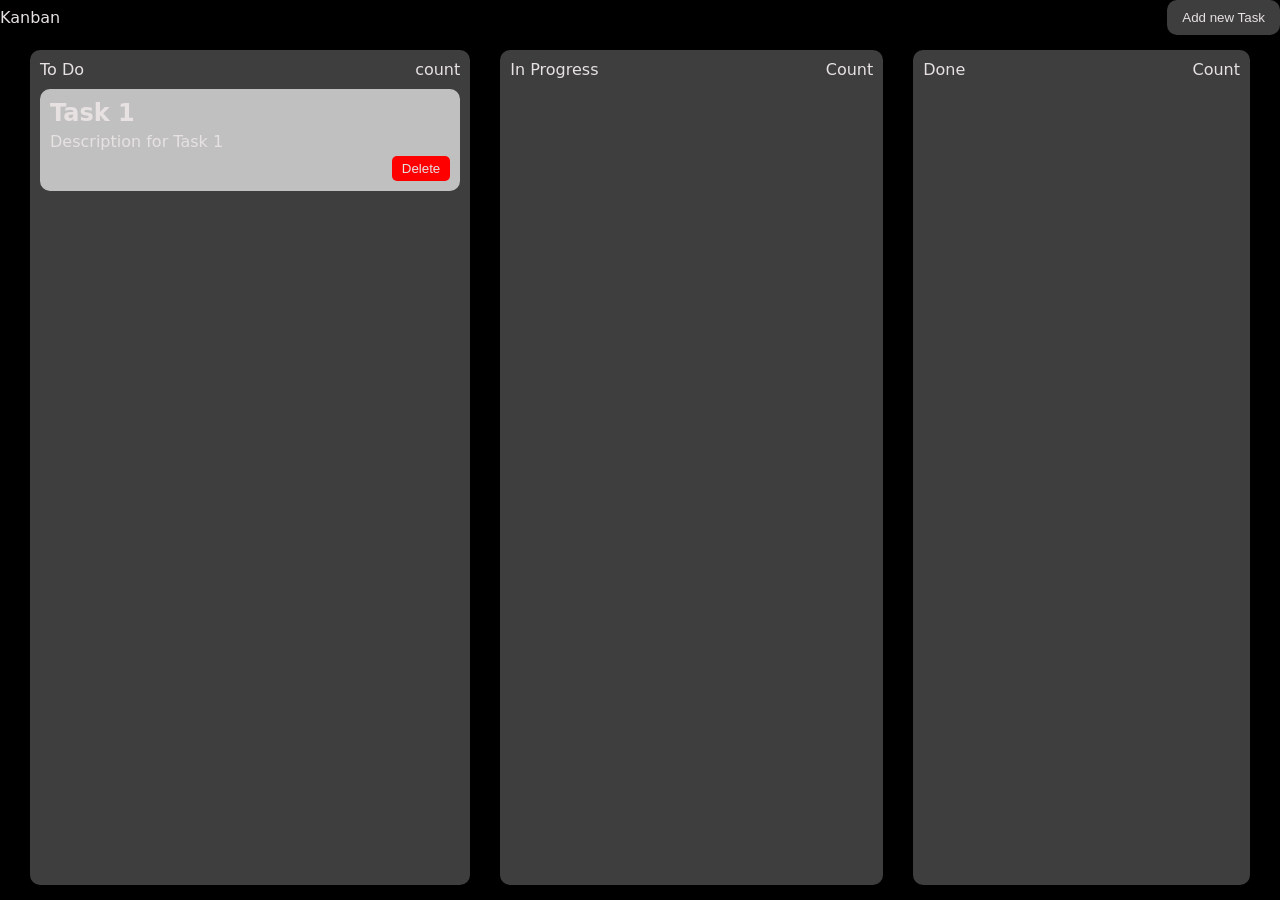
==== Kanban Board/index.html @ 50746fba "Started Kanban Board project" ====
<!DOCTYPE html>
<html lang="en">
<head>
    <meta charset="UTF-8">
    <meta name="viewport" content="width=device-width, initial-scale=1.0">
    <title>Document</title>
    <link rel="stylesheet" href="style.css">
</head>
<body>
    <main>
        <nav>
            <div class="left">Kanban</div>
            <div class="right"><button>Add new Task</button></div>
        </nav>
        <section class="board">
            <div id="todo" class="task-column">
                <div class="heading">
                    <div class="left">To Do</div>
                    <div class="right">count</div>
                </div>
                <div draggable="true" class="task">
                    <h2>Task 1</h2>
                    <p>Description for Task 1</p>
                    <button>Delete</button>
                </div>
            </div>
            <div id="progress" class="task-column">
                <div class="heading">
                    <div class="left">In Progress</div>
                    <div class="right">Count</div>
                </div>
            </div>
            <div id="done" class="task-column">
                <div class="heading">
                    <div class="left">Done</div>
                    <div class="right">Count</div>
                </div>
            </div>
        </section>
    </main>
    <script src="script.js"></script>
</body>
</html>
---- Kanban Board/style.css ----
:root{
    --bg-color: #000000;
    --primary-text-color: #e7e1e1;
    /* padding variables  */
    --nav-padding: 15px 30 px;
    --section-padding: 15px 30px;
    --padding-s:5px;
    --padding-m:10px;
    --padding-l:15px;
    --padding-xl:20px;
    --padding-xxl: 30px;
    --bg-button-color: #3e3e3e;
    
    /* border radius variables */
    --border-radius-s: 5px;
    --border-radius-m: 10px;
    --border-radius-l: 15px;
    --border-radius-xl: 20px;
    --border-radius-xxl: 30px;

    /* task colours */
    --background-task-color: #c0c0c0;

    /* button background color */
    --delete-color: red;
}

*{
    margin: 0;
    padding: 0;
    box-sizing: border-box;
}
html,
body{
    height: 100%;
    width: 100%;
}
html{
    font-family: system-ui, -apple-system, BlinkMacSystemFont, 'Segoe UI', Roboto, Oxygen, Ubuntu, Cantarell, 'Open Sans', 'Helvetica Neue', sans-serif;
}
body{
    background-color: var(--bg-color);
    color: var(--primary-text-color);

}

main{
    height: 100%;
    display: flex;
    flex-direction: column;
}

nav{
    padding: var(--nav-padding);
    display: flex;
    align-items: center;
    justify-content: space-between;
}

nav button{
    background-color: var(--bg-button-color);
    border: none;
    outline: none;
    color: var(--primary-text-color);
    padding: var(--padding-m) var(--padding-l);
    cursor: pointer;
    border-radius: var(--border-radius-m);
}
section{
    padding: var(--section-padding);
    display: flex;
    flex-grow: 1;
    justify-content: space-between;
    gap: var(--padding-xxl);
    
}
section .task-column{
    background-color: var(--bg-button-color);
    flex-grow: 1;
    padding: var(--padding-m);
    display: flex;
    flex-direction: column;
    gap: var(--padding-m);
    border-radius: var(--border-radius-m);
    transition: all 0.7s cubic-bezier(0.19, 1, 0.22, 1);
}
/* study this */
section .task-column.hover-over{
    border: 2px dashed var(--primary-text-color);
    scale: 1.05;
}

section .task-column .heading{
    width: 100%;
    display: flex;
    align-items: center;
    justify-content: space-between;
}
section .task-column .task{
    background-color: var(--background-task-color);
    padding: var(--padding-m);
    border-radius: var(--border-radius-m);
    display: flex;
    flex-direction: column;
    gap: var(--padding-s);
    cursor: grab;
}
section .task-column .task button{
    align-self: flex-end;
    cursor: pointer;
    padding: var(--padding-s) var(--padding-m);
    border-radius: var(--border-radius-s);
    border: none;
    outline: none;
    background-color: var(--delete-color);
    color: var(--primary-text-color);
}
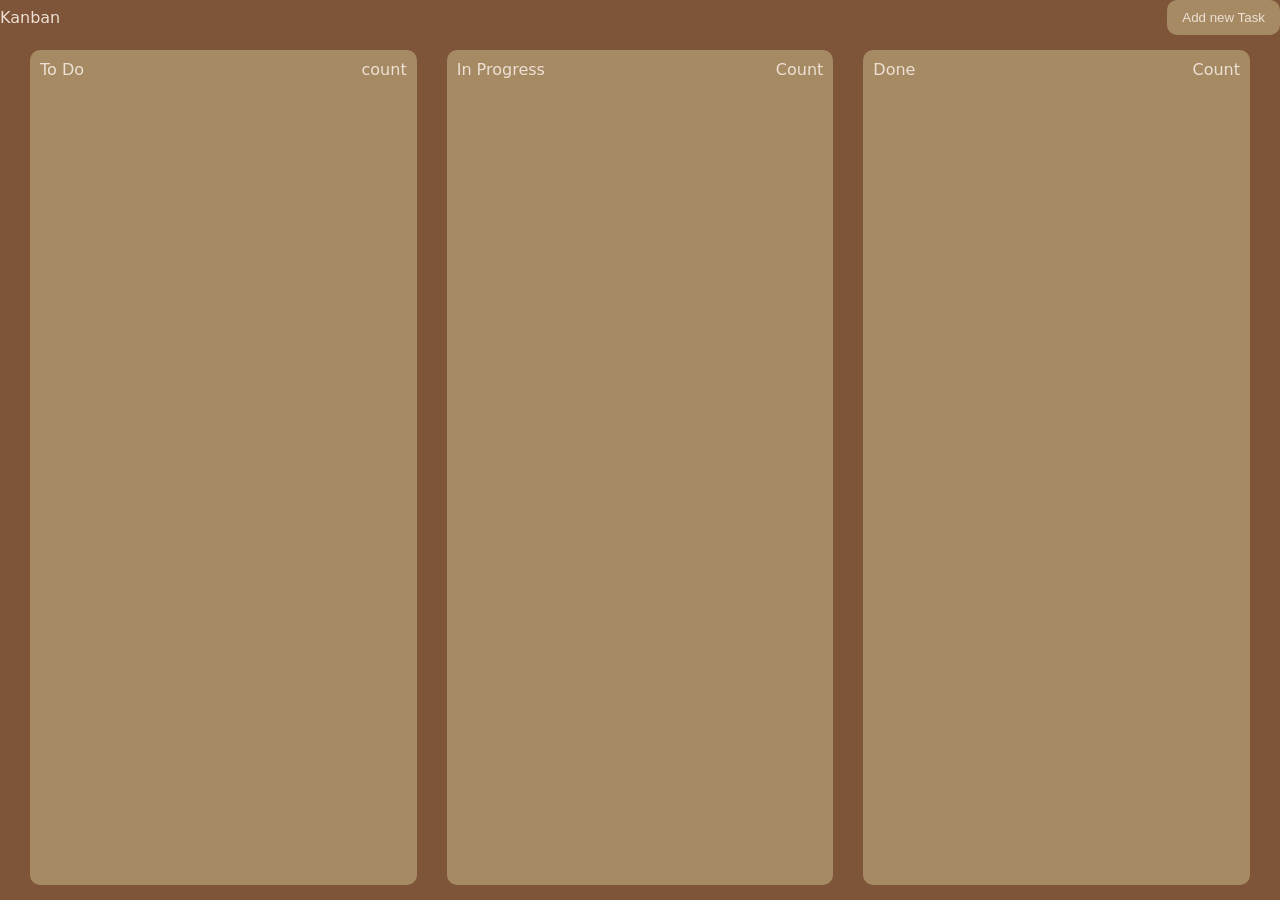
==== commit e389a456: "Code cleanup and creating functions for repetitive codes and adding function in delete button" ====
--- a/Kanban Board/index.html
+++ b/Kanban Board/index.html
@@ -10,7 +10,7 @@
     <main>
         <nav>
             <div class="left">Kanban</div>
-            <div class="right"><button>Add new Task</button></div>
+            <div class="right"><button id="toggle-modal">Add new Task</button></div>
         </nav>
         <section class="board">
             <div id="todo" class="task-column">
@@ -18,11 +18,11 @@
                     <div class="left">To Do</div>
                     <div class="right">count</div>
                 </div>
-                <div draggable="true" class="task">
+                <!-- <div draggable="true" class="task">
                     <h2>Task 1</h2>
                     <p>Description for Task 1</p>
                     <button>Delete</button>
-                </div>
+                </div> -->
             </div>
             <div id="progress" class="task-column">
                 <div class="heading">
@@ -37,7 +37,17 @@
                 </div>
             </div>
         </section>
-    </main>
+    </main> 
+    
+    <div class="modal add-new-task">
+        <div class="bg"></div>
+            <div class="center">
+                <input type="text" id="task-title-input" placeholder="Task Title" />
+                <textarea id="task-desc-input" placeholder="Task Description" ></textarea>
+                <button id="add-new-task" class="add-task-btn">Add Task</button>
+            </div>
+    </div>
+
     <script src="script.js"></script>
 </body>
 </html>
--- a/Kanban Board/style.css
+++ b/Kanban Board/style.css
@@ -1,6 +1,6 @@
 :root{
-    --bg-color: #000000;
-    --primary-text-color: #e7e1e1;
+    --bg-color: #7f5539;
+    --primary-text-color: #ede0d4;
     /* padding variables  */
     --nav-padding: 15px 30 px;
     --section-padding: 15px 30px;
@@ -9,7 +9,7 @@
     --padding-l:15px;
     --padding-xl:20px;
     --padding-xxl: 30px;
-    --bg-button-color: #3e3e3e;
+    --bg-button-color: #a68a64;
     
     /* border radius variables */
     --border-radius-s: 5px;
@@ -19,10 +19,13 @@
     --border-radius-xxl: 30px;
 
     /* task colours */
-    --background-task-color: #c0c0c0;
+    --background-task-color: #414833;
 
     /* button background color */
     --delete-color: red;
+
+    /* pop up color */
+    --pop-color:#656d4a68;
 }
 
 *{
@@ -55,6 +58,9 @@
     display: flex;
     align-items: center;
     justify-content: space-between;
+    position: sticky;
+    top:0;
+    background-color: var(--bg-color);
 }
 
 nav button{
@@ -77,6 +83,7 @@
 section .task-column{
     background-color: var(--bg-button-color);
     flex-grow: 1;
+    width: 100%;
     padding: var(--padding-m);
     display: flex;
     flex-direction: column;
@@ -115,3 +122,58 @@
     background-color: var(--delete-color);
     color: var(--primary-text-color);
 }
+.modal{
+    position: fixed;
+    height: 100vh;
+    width: 100vw;
+    top: 0;
+    left: 0;
+    display: none;
+    align-items: center;
+    justify-content: center;
+
+}
+
+.modal.active{
+    display: flex;
+}
+
+.modal .bg{
+    position: absolute;
+    height: 100%;
+    width: 100%;
+    background-color: rgba(59, 59, 59, 0.29);
+    backdrop-filter: blur(5px);
+}
+
+.modal .center{
+    background-color: var(--pop-color);
+    padding: var(--padding-xxl);
+    border-radius: var(--border-radius-m);
+    display: flex;
+    flex-direction: column;
+    gap: var(--padding-m);
+    z-index: 10;
+}
+
+.modal .center input, .modal .center textarea, .modal .center select{
+    background-color: var(--background-task-color);
+    border: none;
+    outline: none;
+    color: var(--primary-text-color);
+    padding: var(--padding-m);
+    border-radius: var(--border-radius-s);
+}
+
+.modal .center button{
+    background-color: var(--bg-button-color);
+    border: none;
+    outline: none;
+    color: var(--primary-text-color);
+    padding: var(--padding-m) var(--padding-l);
+    cursor: pointer;
+    border-radius: var(--border-radius-m);
+    width: fit-content;
+    align-self: center;
+
+}
